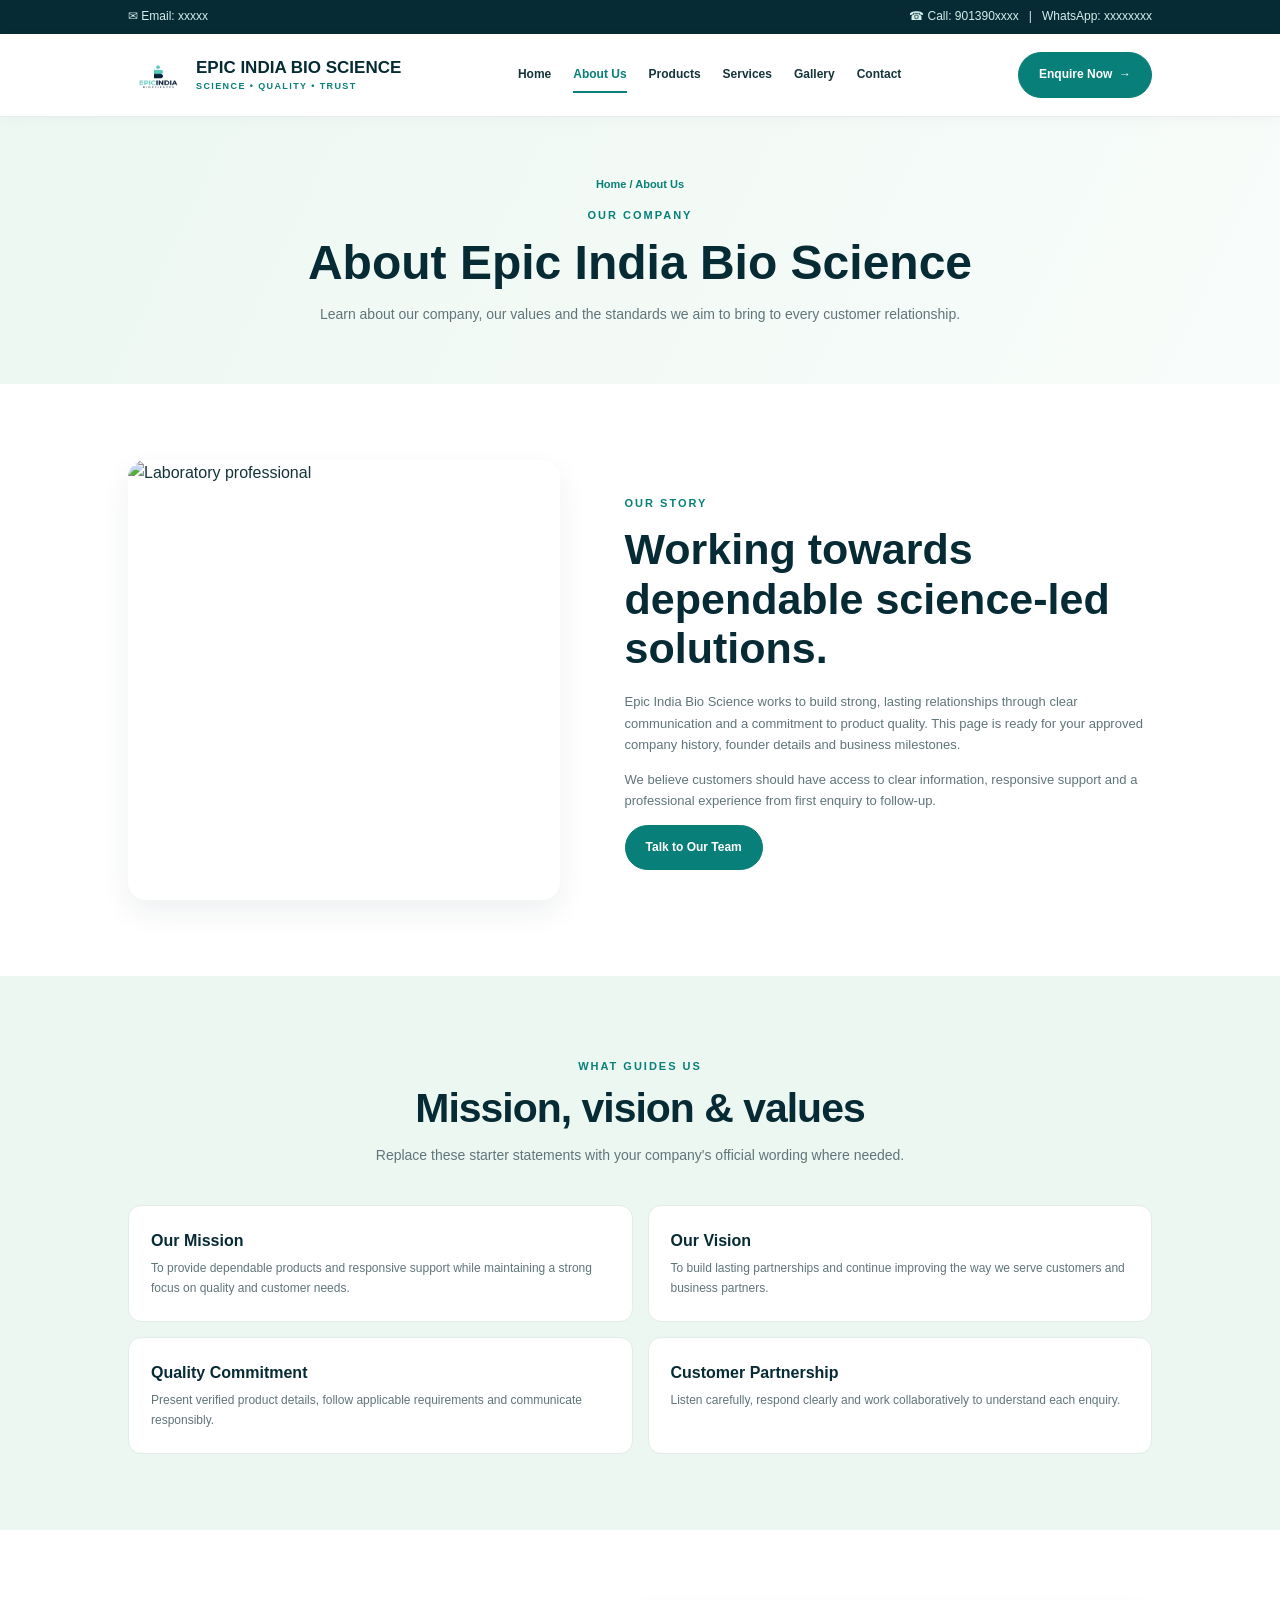
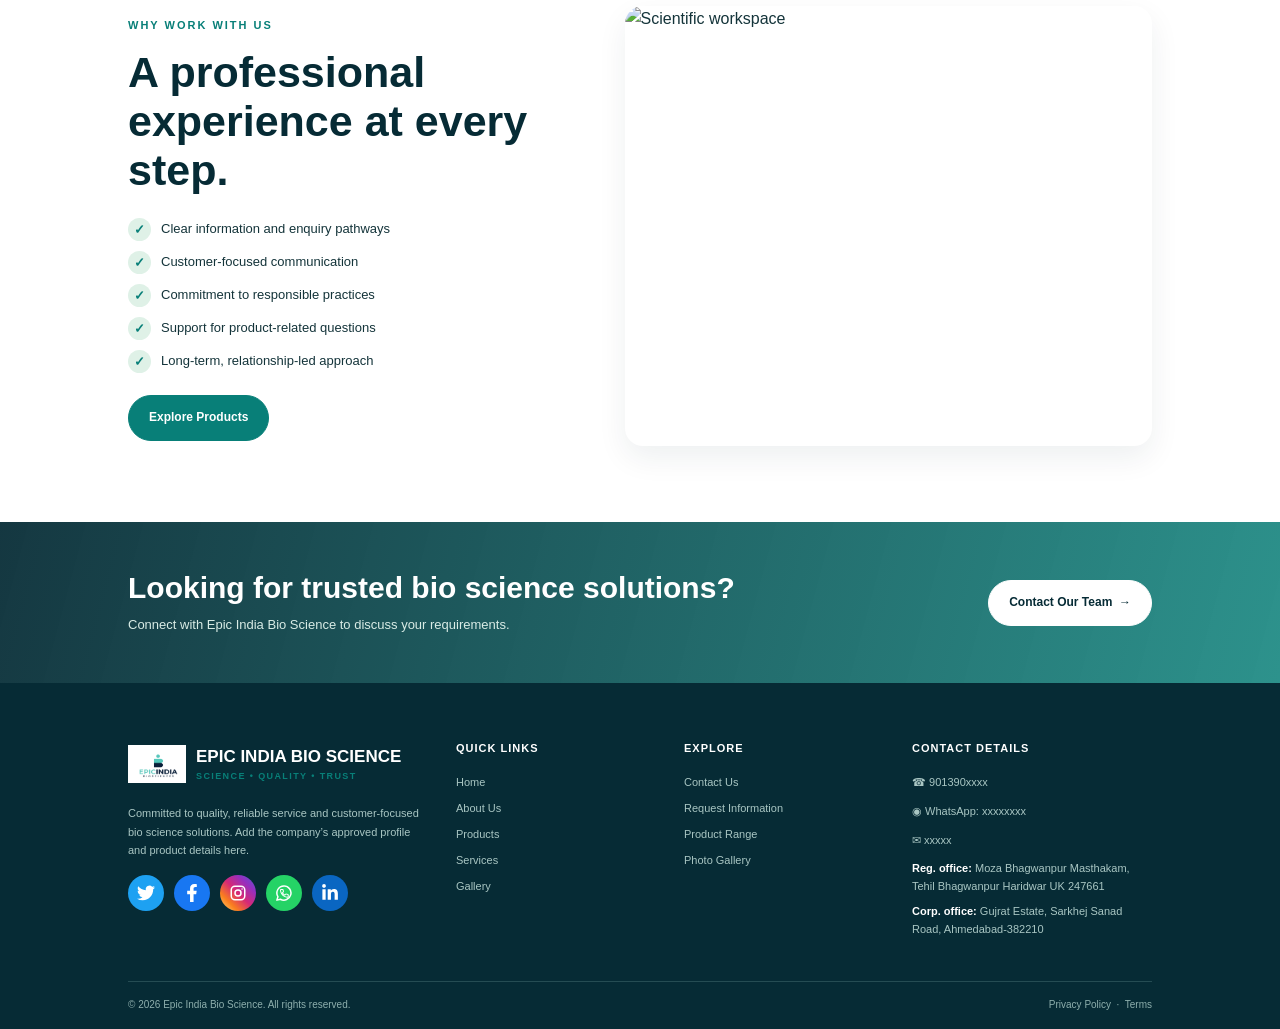
==== aboutus.html @ 1d0a5916 "Initial commit" ====
<!doctype html>
<html lang="en"><head><meta charset="utf-8"><meta name="viewport" content="width=device-width,initial-scale=1"><meta name="description" content="Learn about Epic India Bio Science and its company values."><title>About Us | Epic India Bio Science</title><link rel="stylesheet" href="styles.css"></head><body>
<div class="top-strip"><div class="container"><span>✉ Email: xxxxx</span><span>☎ Call: 901390xxxx &nbsp; | &nbsp; WhatsApp: xxxxxxxx</span></div></div>
<header class="site-header"><div class="container nav">
<a class="brand" href="index.html"><img class="brand-logo" src="logo.png" alt="Epic India Bio Science logo"><span class="brand-name">EPIC INDIA BIO SCIENCE<small>Science • Quality • Trust</small></span></a>
<button class="menu-toggle" aria-label="Open navigation" aria-expanded="false">☰</button>
<nav class="nav-links"><a href="index.html">Home</a><a href="aboutus.html" class="active">About Us</a><a href="products.html">Products</a><a href="services.html">Services</a><a href="gallery.html">Gallery</a><a href="contact.html">Contact</a></nav>
<a class="nav-cta" href="contact.html">Enquire Now&nbsp; →</a></div></header><main><!-- SECTION: About Epic India Bio Science -->
<!-- SECTION: Website content section -->
<section class="page-hero"><div class="container"><div class="breadcrumbs">Home / About Us</div><span class="eyebrow">Our company</span><h1>About Epic India Bio Science</h1><p>Learn about our company, our values and the standards we aim to bring to every customer relationship.</p></div></section>
<!-- SECTION: Working towards dependable science-led solutions. -->
<!-- SECTION: Website content section -->
<section class="section"><div class="container split"><img class="split-img reveal" src="https://images.unsplash.com/photo-1579154204601-01588f351e67?auto=format&fit=crop&w=900&q=85" alt="Laboratory professional"><div class="split-copy reveal"><span class="eyebrow">Our story</span><h2>Working towards dependable science-led solutions.</h2><p>Epic India Bio Science works to build strong, lasting relationships through clear communication and a commitment to product quality. This page is ready for your approved company history, founder details and business milestones.</p><p>We believe customers should have access to clear information, responsive support and a professional experience from first enquiry to follow-up.</p><a class="btn" href="contact.html">Talk to Our Team</a></div></div></section>
<!-- SECTION: Mission, vision & values -->
<!-- SECTION: Website content section -->
<section class="section section-green"><div class="container"><div class="section-head"><span class="eyebrow">What guides us</span><h2 class="section-title">Mission, vision & values</h2><p>Replace these starter statements with your company's official wording where needed.</p></div><div class="values"><div class="value reveal"><b>Our Mission</b><p>To provide dependable products and responsive support while maintaining a strong focus on quality and customer needs.</p></div><div class="value reveal"><b>Our Vision</b><p>To build lasting partnerships and continue improving the way we serve customers and business partners.</p></div><div class="value reveal"><b>Quality Commitment</b><p>Present verified product details, follow applicable requirements and communicate responsibly.</p></div><div class="value reveal"><b>Customer Partnership</b><p>Listen carefully, respond clearly and work collaboratively to understand each enquiry.</p></div></div></div></section>
<!-- SECTION: A professional experience at every step. -->
<!-- SECTION: Website content section -->
<section class="section"><div class="container split"><div class="split-copy reveal"><span class="eyebrow">Why work with us</span><h2>A professional experience at every step.</h2><ul class="tick-list"><li>Clear information and enquiry pathways</li><li>Customer-focused communication</li><li>Commitment to responsible practices</li><li>Support for product-related questions</li><li>Long-term, relationship-led approach</li></ul><a class="btn" href="products.html">Explore Products</a></div><img class="split-img reveal" src="https://images.unsplash.com/photo-1581093458791-9d42e3c3f4f8?auto=format&fit=crop&w=900&q=85" alt="Scientific workspace"></div></section></main><!-- SECTION: Looking for trusted bio science solutions? -->
<!-- SECTION: Website content section -->
<section class="banner"><div class="container banner-row"><div><h2>Looking for trusted bio science solutions?</h2><p>Connect with Epic India Bio Science to discuss your requirements.</p></div><a class="btn" href="contact.html">Contact Our Team&nbsp; →</a></div></section>
<footer class="footer"><div class="container"><div class="footer-grid">
<div><a class="brand" href="index.html"><img class="brand-logo" src="logo.png" alt="Epic India Bio Science logo"><span class="brand-name">EPIC INDIA BIO SCIENCE<small>Science • Quality • Trust</small></span></a><p>Committed to quality, reliable service and customer-focused bio science solutions. Add the company’s approved profile and product details here.</p><div class="socials"><a class="soc" href="#" style="background:#1DA1F2" aria-label="Twitter" title="Twitter"><svg viewBox="0 0 24 24" fill="#fff"><path d="M23.953 4.57a10 10 0 01-2.825.775 4.958 4.958 0 002.163-2.723c-.951.555-2.005.959-3.127 1.184a4.92 4.92 0 00-8.384 4.482C7.69 8.095 4.067 6.13 1.64 3.162a4.822 4.822 0 00-.666 2.475c0 1.71.87 3.213 2.188 4.096a4.904 4.904 0 01-2.228-.616v.06a4.923 4.923 0 003.946 4.827 4.996 4.996 0 01-2.212.085 4.936 4.936 0 004.604 3.417 9.867 9.867 0 01-6.102 2.105c-.39 0-.779-.023-1.17-.067a13.995 13.995 0 007.557 2.209c9.053 0 13.998-7.496 13.998-13.985 0-.21 0-.42-.015-.63A9.935 9.935 0 0024 4.59z"/></svg></a><a class="soc" href="#" style="background:#1877F2" aria-label="Facebook" title="Facebook"><svg viewBox="-60 0 440 512" fill="#fff"><path d="M279.14 288l14.22-92.66h-88.91v-60.13c0-25.35 12.42-50.06 52.24-50.06h40.42V6.26S260.43 0 225.36 0c-73.22 0-121.08 44.38-121.08 124.72v70.62H22.89V288h81.39v224h100.17V288z"/></svg></a><a class="soc" href="#" style="background:linear-gradient(45deg,#feda75 0%,#fa7e1e 25%,#d62976 50%,#962fbf 75%,#4f5bd5 100%)" aria-label="Instagram" title="Instagram"><svg viewBox="0 0 24 24" fill="none" stroke="#fff" stroke-width="2" stroke-linecap="round" stroke-linejoin="round"><rect x="3" y="3" width="18" height="18" rx="5"/><circle cx="12" cy="12" r="4"/><circle cx="17.4" cy="6.6" r="1" fill="#fff" stroke="none"/></svg></a><a class="soc" href="#" style="background:#25D366" aria-label="WhatsApp" title="WhatsApp"><svg viewBox="0 0 24 24" fill="none" stroke="#fff" stroke-width="2" stroke-linecap="round" stroke-linejoin="round"><path d="M12 2.5a9.5 9.5 0 0 0-8.1 14.4L2.5 21.5l4.7-1.2A9.5 9.5 0 1 0 12 2.5z"/><g transform="translate(6.2 6.2) scale(.52)" stroke-width="2.6"><path d="M22 16.9v3a2 2 0 0 1-2.2 2A19.8 19.8 0 0 1 11.2 19a19.4 19.4 0 0 1-6-6A19.8 19.8 0 0 1 2.1 4.2 2 2 0 0 1 4.1 2h3a2 2 0 0 1 2 1.7l.5 3a2 2 0 0 1-.6 1.9L7.1 10.5a16 16 0 0 0 6 6l1.9-1.9a2 2 0 0 1 1.9-.6l3 .5a2 2 0 0 1 2.1 2.4Z"/></g></svg></a><a class="soc" href="#" style="background:#0A66C2" aria-label="LinkedIn" title="LinkedIn"><svg viewBox="-30 0 508 512" fill="#fff"><path d="M100.28 448H7.4V148.9h92.88zM53.79 108.1C24.09 108.1 0 83.5 0 53.8a53.79 53.79 0 0 1 107.58 0c0 29.7-24.1 54.3-53.79 54.3zM447.9 448h-92.68V302.4c0-34.7-.7-79.2-48.29-79.2-48.29 0-55.69 37.7-55.69 76.7V448h-92.78V148.9h89.08v40.8h1.3c12.4-23.5 42.69-48.3 87.88-48.3 94 0 111.28 61.9 111.28 142.3V448z"/></svg></a></div></div>
<div><h3>Quick Links</h3><div class="footer-links"><a href="index.html">Home</a><a href="aboutus.html">About Us</a><a href="products.html">Products</a><a href="services.html">Services</a><a href="gallery.html">Gallery</a></div></div>
<div><h3>Explore</h3><div class="footer-links"><a href="contact.html">Contact Us</a><a href="contact.html">Request Information</a><a href="products.html">Product Range</a><a href="gallery.html">Photo Gallery</a></div></div>
<div><h3>Contact Details</h3><p>☎ 901390xxxx</p><p>◉ WhatsApp: xxxxxxxx</p><p>✉ xxxxx</p><p class="addr"><b>Reg. office:</b> Moza Bhagwanpur Masthakam, Tehil Bhagwanpur Haridwar UK 247661</p><p class="addr"><b>Corp. office:</b> Gujrat Estate, Sarkhej Sanad Road, Ahmedabad-382210</p></div>
</div><div class="footer-bottom"><span>© <span data-year></span> Epic India Bio Science. All rights reserved.</span><span>Privacy Policy&nbsp; · &nbsp;Terms</span></div></div></footer>
<div class="mobile-sticky"><a class="call" href="tel:901390xxxx"><svg viewBox="0 0 24 24" fill="none" stroke="currentColor" stroke-width="2"><path d="M22 16.9v3a2 2 0 0 1-2.2 2A19.8 19.8 0 0 1 11.2 19a19.4 19.4 0 0 1-6-6A19.8 19.8 0 0 1 2.1 4.2 2 2 0 0 1 4.1 2h3a2 2 0 0 1 2 1.7l.5 3a2 2 0 0 1-.6 1.9L7.1 10.5a16 16 0 0 0 6 6l1.9-1.9a2 2 0 0 1 1.9-.6l3 .5a2 2 0 0 1 2.1 2.4Z"/></svg>Call</a><a class="appointment" href="contact.html"><svg viewBox="0 0 24 24" fill="none" stroke="currentColor" stroke-width="2"><path d="M21 11.5a8.4 8.4 0 0 1-.9 3.8 8.5 8.5 0 0 1-7.6 4.7 8.4 8.4 0 0 1-3.8-.9L3 21l1.9-5.7a8.4 8.4 0 0 1-.9-3.8A8.5 8.5 0 0 1 8.7 4a8.4 8.4 0 0 1 3.8-.9h.5a8.5 8.5 0 0 1 8 8z"/></svg>Appointment</a></div>
<script src="script.js"></script></body></html>
---- styles.css ----
:root{--navy:#062b35;--teal:#087f78;--green:#0c8b7e;--lime:#d7efdf;--gold:#e7c46b;--ink:#14343a;--muted:#607579;--paper:#f7fbf9;--white:#fff;--line:#e2ece8;--shadow:0 12px 30px #062b3512}
*{box-sizing:border-box}html{scroll-behavior:smooth;scroll-padding-top:90px}body{margin:0;font-family:Arial,Helvetica,sans-serif;color:var(--ink);line-height:1.65;background:#fff}img{max-width:100%;display:block}a{text-decoration:none;color:inherit}button{font:inherit}.container{width:min(1160px,80%);margin-left:auto;margin-right:auto}.top-strip{background:var(--navy);color:#d5eeea;font-size:12px;padding:7px 0}.top-strip .container{display:flex;justify-content:space-between;gap:15px;flex-wrap:wrap}.site-header{position:sticky;top:0;z-index:100;background:#fffffff2;backdrop-filter:blur(14px);border-bottom:1px solid #e6efeb;box-shadow:0 3px 14px #062b3508}.nav{height:82px;display:flex;align-items:center;justify-content:space-between;gap:20px}.brand{display:flex;align-items:center;gap:11px;min-width:225px}.brand-mark{height:47px;width:47px;border-radius:50%;display:grid;place-items:center;background:linear-gradient(145deg,#e4f5e9,#a9ddc7);color:var(--navy);font-weight:900;font-size:19px;border:2px solid white;box-shadow:0 0 0 1px #b5d9c8}.brand-name{font-size:17px;font-weight:800;line-height:1.15;color:var(--navy)}.brand-name small{display:block;color:var(--teal);font-size:9px;letter-spacing:1.4px;text-transform:uppercase;margin-top:4px}.nav-links{display:flex;align-items:center;gap:22px;font-size:12px;font-weight:700}.nav-links a{padding:10px 0;position:relative}.nav-links a:after{content:"";height:2px;width:0;position:absolute;bottom:2px;left:0;background:var(--teal);transition:.25s}.nav-links a:hover:after,.nav-links a.active:after{width:100%}.nav-links a:hover,.nav-links a.active{color:var(--teal)}.nav-cta,.btn{display:inline-flex;align-items:center;justify-content:center;gap:9px;padding:12px 20px;border-radius:28px;background:var(--teal);color:white;font-weight:700;font-size:12px;border:1px solid var(--teal);cursor:pointer;transition:transform .25s,box-shadow .25s,background .25s}.nav-cta:hover,.btn:hover{transform:translateY(-3px);box-shadow:0 10px 22px #087f782c;background:#056a65}.btn-outline{background:transparent;color:var(--teal)}.btn-outline:hover{color:#fff}.menu-toggle{display:none;background:transparent;border:0;font-size:27px;color:var(--navy);cursor:pointer}.hero{position:relative;overflow:hidden;background:linear-gradient(120deg,#edf8f2 0%,#f9fcfa 60%,#e1f3e9 100%);padding:76px 0 82px}.hero:before,.hero:after{content:"";position:absolute;border:1px solid #b8d9cb;border-radius:50%;width:390px;height:390px;right:-50px;top:-110px}.hero:after{width:310px;height:310px;right:-5px;top:-70px}.hero-grid{display:grid;grid-template-columns:1.08fr .92fr;align-items:center;gap:55px;position:relative;z-index:1}.eyebrow{font-size:11px;letter-spacing:2px;text-transform:uppercase;color:var(--teal);font-weight:800}.hero h1,.section-title{font-size:clamp(34px,4.5vw,56px);line-height:1.12;letter-spacing:-1px;margin:14px 0 18px;color:var(--navy)}.hero p{color:var(--muted);font-size:15px;max-width:540px}.actions{display:flex;gap:12px;flex-wrap:wrap;margin-top:25px}.hero-image-wrap{position:relative;padding:12px 12px 18px 0}.hero-image{width:100%;height:380px;object-fit:cover;border-radius:48% 16px 16px 16px;box-shadow:var(--shadow)}.hero-image-wrap:after{content:"";position:absolute;inset:24px -5px -2px 22px;border:1px solid #acd7c1;border-radius:48% 18px 18px;z-index:-1}.floating-note{position:absolute;right:0;bottom:0;background:#fff;padding:12px 16px;border-radius:12px;box-shadow:var(--shadow);font-size:11px;font-weight:700}.floating-note span{display:block;color:var(--teal);font-size:10px}.section{padding:76px 0}.section-soft{background:var(--paper)}.section-green{background:#edf7f2}.section-head{text-align:center;max-width:720px;margin:0 auto 38px}.section-head .section-title{font-size:clamp(29px,3.2vw,42px);margin:8px 0 12px}.section-head p{color:var(--muted);font-size:14px;margin:0}.grid-3{display:grid;grid-template-columns:repeat(3,1fr);gap:22px}.grid-4{display:grid;grid-template-columns:repeat(4,1fr);gap:18px}.card{background:white;border:1px solid var(--line);border-radius:14px;overflow:hidden;box-shadow:0 8px 24px #062b3509;transition:transform .3s,box-shadow .3s,border-color .3s}.card:hover{transform:translateY(-7px);box-shadow:0 18px 38px #062b3518;border-color:#b9dbca}.card-img{height:190px;overflow:hidden}.card-img img{width:100%;height:100%;object-fit:cover;transition:transform .45s}.card:hover .card-img img{transform:scale(1.05)}.card-body{padding:21px}.card h3{font-size:18px;line-height:1.3;margin:0 0 10px;color:var(--navy)}.card p{font-size:12px;color:var(--muted);margin:0 0 15px}.text-link{font-size:11px;color:var(--teal);font-weight:800}.split{display:grid;grid-template-columns:.9fr 1.1fr;gap:65px;align-items:center}.split-img{width:100%;height:440px;object-fit:cover;border-radius:18px;box-shadow:var(--shadow)}.split-copy h2{font-size:clamp(29px,3.4vw,43px);line-height:1.15;color:var(--navy);margin:10px 0 18px}.split-copy p{font-size:13px;color:var(--muted)}.tick-list{list-style:none;padding:0;margin:22px 0;display:grid;gap:10px}.tick-list li{font-size:13px;display:flex;gap:10px;align-items:flex-start}.tick-list li:before{content:"✓";display:grid;place-items:center;flex:0 0 23px;height:23px;background:#dff1e7;border-radius:50%;color:var(--teal);font-weight:800}.stats{display:grid;grid-template-columns:repeat(4,1fr);gap:14px;margin-top:35px}.stat{padding:21px 12px;text-align:center;background:#fff;border:1px solid var(--line);border-radius:13px}.stat strong{display:block;color:var(--teal);font-size:27px;line-height:1.25}.stat span{font-size:10px;color:var(--muted);text-transform:uppercase;letter-spacing:.7px}.banner{padding:48px 0;background:linear-gradient(105deg,#062b35f0,#087f78d9),url('https://images.unsplash.com/photo-1531058020387-3be344556be6?auto=format&fit=crop&w=1600&q=80') center/cover;color:white}.banner-row{display:flex;align-items:center;justify-content:space-between;gap:25px}.banner h2{font-size:30px;line-height:1.2;margin:0 0 8px}.banner p{font-size:13px;color:#d9ece6;margin:0}.banner .btn{background:white;color:var(--navy);border-color:white;white-space:nowrap}.page-hero{padding:58px 0;background:linear-gradient(115deg,#edf8f2,#f8fcfa);text-align:center}.page-hero h1{font-size:clamp(32px,4vw,48px);line-height:1.15;margin:8px 0 12px;color:var(--navy)}.page-hero p{max-width:680px;margin:auto;color:var(--muted);font-size:14px}.breadcrumbs{font-size:11px;color:var(--teal);font-weight:700;margin-bottom:8px}.values{display:grid;grid-template-columns:repeat(2,1fr);gap:15px}.value{padding:22px;border-radius:13px;background:white;border:1px solid var(--line)}.value b{display:block;color:var(--navy);margin-bottom:5px}.value p{margin:0;font-size:12px;color:var(--muted)}.gallery-grid{display:grid;grid-template-columns:repeat(4,1fr);gap:14px}.gallery-grid img{width:100%;height:220px;object-fit:cover;border-radius:12px;transition:transform .3s,filter .3s}.gallery-grid a{overflow:hidden;border-radius:12px}.gallery-grid a:hover img{transform:scale(1.06);filter:saturate(1.12)}.contact-grid{display:grid;grid-template-columns:.8fr 1.2fr;gap:35px}.contact-cards{display:grid;gap:14px}.contact-card{padding:19px;display:flex;gap:13px;align-items:flex-start}.contact-icon{width:42px;height:42px;display:grid;place-items:center;border-radius:12px;background:#e2f3e9;color:var(--teal);font-size:19px;flex:0 0 auto}.contact-card h3{font-size:14px;margin:0 0 3px}.contact-card p{font-size:12px;color:var(--muted);margin:0;overflow-wrap:anywhere}.contact-form{background:white;border:1px solid var(--line);border-radius:16px;padding:26px;box-shadow:var(--shadow)}.form-grid{display:grid;grid-template-columns:1fr 1fr;gap:15px}.field{display:grid;gap:6px}.field.full{grid-column:1/-1}.field label{font-size:11px;font-weight:700}.field input,.field select,.field textarea{width:100%;border:1px solid #d7e5df;border-radius:9px;padding:12px;font:inherit;font-size:12px;background:#fbfdfc;outline:none}.field input:focus,.field select:focus,.field textarea:focus{border-color:var(--teal);box-shadow:0 0 0 3px #087f7816}.field textarea{min-height:120px;resize:vertical}.footer{background:var(--navy);color:#d6e8e4;padding:52px 0 0}.footer-grid{display:grid;grid-template-columns:1.5fr 1fr 1fr 1.2fr;gap:28px;padding-bottom:35px}.footer .brand-name{color:#fff}.footer p,.footer a{font-size:11px;color:#a9c6c3}.footer h3{font-size:11px;text-transform:uppercase;letter-spacing:1px;color:white;margin:4px 0 15px}.footer-links{display:grid;gap:8px}.footer a:hover{color:#fff}.socials{display:flex;gap:8px;margin-top:14px}.socials a{width:31px;height:31px;border:1px solid #42646a;border-radius:50%;display:grid;place-items:center;font-weight:700}.footer-bottom{border-top:1px solid #254c53;padding:15px 0;display:flex;justify-content:space-between;gap:15px;font-size:10px;color:#8eafad}.mobile-sticky{display:none}.reveal{opacity:0;transform:translateY(20px);transition:opacity .65s ease,transform .65s ease}.reveal.visible{opacity:1;transform:translateY(0)}
@media(max-width:1000px){.nav-links{gap:13px}.brand{min-width:200px}.grid-4,.gallery-grid{grid-template-columns:repeat(3,1fr)}.hero-grid{gap:30px}.split{gap:38px}.footer-grid{grid-template-columns:repeat(2,1fr)}}
@media(max-width:760px){body{padding-bottom:60px}.top-strip{font-size:10px}.top-strip .container{justify-content:center}.top-strip .container span:last-child{display:none}.nav{height:72px}.brand{min-width:0;gap:8px}.brand-mark{width:40px;height:40px}.brand-name{font-size:14px;max-width:165px}.brand-name small{font-size:7px;letter-spacing:1px}.menu-toggle{display:block;margin-left:auto}.nav-cta{display:none}.nav-links{display:none;position:absolute;top:71px;left:0;right:0;background:#fff;padding:12px 5% 20px;box-shadow:0 14px 25px #062b3516;flex-direction:column;align-items:stretch;gap:0}.nav-links.open{display:flex}.nav-links a{padding:12px 2px;border-bottom:1px solid #edf2ef}.nav-links a:after{display:none}.hero{padding:45px 0 48px}.hero-grid{grid-template-columns:1fr;gap:26px}.hero h1{font-size:42px}.hero p{font-size:13px}.hero-image{height:270px}.hero-image-wrap{width:92%;margin:auto}.section{padding:55px 0}.section-head{margin-bottom:27px}.grid-3,.grid-4{grid-template-columns:1fr 1fr;gap:12px}.card-img{height:145px}.card-body{padding:14px}.card h3{font-size:15px}.card p{font-size:11px}.split,.contact-grid{grid-template-columns:1fr;gap:28px}.split-img{height:330px}.split-copy h2{font-size:32px}.stats{grid-template-columns:repeat(2,1fr)}.banner-row{display:block;text-align:center}.banner h2{font-size:25px}.banner .btn{margin-top:20px}.page-hero{padding:42px 0}.page-hero h1{font-size:34px}.values{grid-template-columns:1fr}.gallery-grid{grid-template-columns:repeat(2,1fr);gap:9px}.gallery-grid img{height:170px}.contact-form{padding:18px}.form-grid{grid-template-columns:1fr}.field.full{grid-column:auto}.footer-grid{grid-template-columns:1fr 1fr;gap:24px}.footer-grid>div:first-child{grid-column:1/-1}.footer-bottom{flex-direction:column;text-align:center}.mobile-sticky{display:flex;position:fixed;z-index:120;bottom:0;left:0;right:0;min-height:58px;padding:6px max(12px,env(safe-area-inset-left)) calc(6px + env(safe-area-inset-bottom));background:#fff;box-shadow:0 -5px 22px #062b3518;border-top:1px solid #e5eeeb;gap:9px}.mobile-sticky a{flex:1;display:flex;align-items:center;justify-content:center;gap:7px;border-radius:28px;font-weight:700;font-size:13px;min-height:42px}.mobile-sticky .call{background:white;border:2px solid #08729a;color:#08729a}.mobile-sticky .appointment{background:#078575;color:white}.mobile-sticky svg{width:17px;height:17px;flex:0 0 auto}.mobile-chat{position:fixed;right:18px;bottom:100px;width:60px;height:60px;border:0;border-radius:50%;background:#891d43;color:white;display:grid;place-items:center;box-shadow:0 8px 24px #062b3528;z-index:115}.mobile-chat svg{width:24px;height:24px;fill:white}.reveal{transform:translateY(14px)}}
@media(max-width:390px){.brand-name{font-size:12px}.brand-name small{font-size:6px}.hero h1{font-size:36px}.grid-3,.grid-4{grid-template-columns:1fr}.card-img{height:185px}.gallery-grid img{height:140px}.mobile-sticky{gap:7px;padding-left:9px;padding-right:9px}.mobile-sticky a{font-size:12px;gap:5px;min-height:40px}.mobile-chat{width:54px;height:54px;right:14px;bottom:98px}}
@media(prefers-reduced-motion:reduce){html{scroll-behavior:auto}*,*:before,*:after{transition:none!important;animation:none!important}.reveal{opacity:1;transform:none}}

/* Consistent centered side spacing across sections */
@media(max-width:760px){.container{width:90%;margin-left:auto;margin-right:auto}}

/* Shared brand logo used consistently across every page */
.brand-logo{width:58px;height:58px;object-fit:contain;flex:0 0 58px;border-radius:0}
.brand{gap:10px}
@media(max-width:760px){.brand-logo{width:48px;height:48px;flex-basis:48px}.nav{min-height:72px;height:auto;padding:10px 0}.brand{min-width:0}.brand-name{font-size:14px}.brand-name small{font-size:8px}}
/* Product catalogue: each product is displayed as an individual card */
.product-grid,.grid-3{display:grid;grid-template-columns:repeat(3,minmax(0,1fr));gap:24px}
.card{height:100%;overflow:hidden;border:1px solid var(--line);border-radius:16px;background:#fff;box-shadow:var(--shadow);transition:transform .25s,box-shadow .25s}
.card:hover{transform:translateY(-5px);box-shadow:0 18px 38px #062b351b}
.card-img{height:210px;overflow:hidden;background:#f3f8f6}
.card-img img{width:100%;height:100%;object-fit:cover}
.card-body{padding:20px}
@media(max-width:800px){.product-grid,.grid-3{grid-template-columns:repeat(2,minmax(0,1fr));gap:16px}}
@media(max-width:520px){.product-grid,.grid-3{grid-template-columns:1fr;gap:18px}.card-img{height:220px}}

/* Product catalogue cards: actual images supplied by Epic India Bio Science */
.product-grid{display:grid;grid-template-columns:repeat(3,minmax(0,1fr));gap:22px;align-items:stretch}.product-card{min-width:0;background:#fff;border:1px solid var(--line);border-radius:16px;overflow:hidden;box-shadow:0 8px 24px #062b3509;display:flex;flex-direction:column;transition:transform .25s,box-shadow .25s}.product-card:hover{transform:translateY(-5px);box-shadow:0 16px 32px #062b3518}.product-image{height:210px;background:#f5f8f7;display:flex;align-items:center;justify-content:center;padding:12px;border-bottom:1px solid var(--line)}.product-image img{width:100%;height:100%;object-fit:contain}.product-card-body{padding:18px;display:flex;flex-direction:column;flex:1}.product-index{font-size:10px;font-weight:800;letter-spacing:1.2px;color:var(--teal)}.product-card h3{font-size:16px;line-height:1.35;color:var(--navy);margin:8px 0}.product-card p{font-size:12px;color:var(--muted);margin:0 0 16px}.product-enquiry{align-self:flex-start;margin-top:auto;padding:10px 16px}.product-catalogue .section-head{margin-bottom:30px}@media(max-width:900px){.product-grid{grid-template-columns:repeat(2,minmax(0,1fr));gap:16px}.product-image{height:190px}}@media(max-width:520px){.product-grid{grid-template-columns:1fr;gap:15px}.product-image{height:220px}.product-card-body{padding:16px}.product-card h3{font-size:17px}}


/* SECTION: Product catalogue cards */
.product-catalogue-grid{display:grid;grid-template-columns:repeat(3,minmax(0,1fr));gap:22px;align-items:stretch}
.product-card{min-width:0;display:flex;flex-direction:column;background:#fff;border:1px solid var(--line);border-radius:16px;overflow:hidden;box-shadow:0 8px 24px #062b3509;transition:transform .28s,box-shadow .28s,border-color .28s}
.product-card:hover{transform:translateY(-5px);box-shadow:0 16px 34px #062b3518;border-color:#b9dbca}
.product-card-image{display:flex;align-items:center;justify-content:center;height:245px;padding:12px;background:#f7fbf9;overflow:hidden}
.product-card-image img{width:100%;height:100%;object-fit:contain;transition:transform .35s}
.product-card:hover .product-card-image img{transform:scale(1.035)}
.product-card-body{display:flex;flex:1;flex-direction:column;align-items:flex-start;padding:19px}
.product-number{display:inline-block;color:var(--teal);font-size:10px;font-weight:800;letter-spacing:1.4px;margin-bottom:8px}
.product-card h3{font-size:17px;line-height:1.35;color:var(--navy);margin:0 0 9px}
.product-card p{font-size:12px;color:var(--muted);margin:0 0 16px}
.product-card .text-link{margin-top:auto;display:inline-block;padding-top:4px}
@media(max-width:1000px){.product-catalogue-grid{grid-template-columns:repeat(2,minmax(0,1fr));gap:16px}.product-card-image{height:220px}}
@media(max-width:760px){.product-catalogue-grid{grid-template-columns:repeat(2,minmax(0,1fr));gap:12px}.product-card-image{height:160px;padding:8px}.product-card-body{padding:12px}.product-card h3{font-size:14px}.product-card p{font-size:11px;line-height:1.5}.product-number{font-size:9px}}
@media(max-width:380px){.product-catalogue-grid{grid-template-columns:1fr}.product-card-image{height:230px}.product-card-body{padding:16px}}


/* SECTION: Colourful social icons + addresses */
.socials{display:flex;gap:10px;margin-top:16px;flex-wrap:wrap}.socials a.soc{width:36px;height:36px;border:0;border-radius:50%;display:grid;place-items:center;transition:transform .25s,box-shadow .25s}.socials a.soc svg{width:18px;height:18px;display:block}.socials a.soc:hover{transform:translateY(-3px);box-shadow:0 6px 14px #0006;background-color:inherit}
.footer p.addr b{color:#fff}.footer p.addr{margin:0 0 8px;line-height:1.6}
/* SECTION: Orange product outline + lightbox */
.product-card{border:2px solid #f58220}.product-card:hover{border-color:#f58220;box-shadow:0 16px 34px #f5822033}
.product-card-image{cursor:zoom-in}
.gallery-heading{margin:0 0 22px;font-size:26px;color:var(--navy)}.gallery-products{display:grid;grid-template-columns:repeat(4,1fr);gap:14px}
.gallery-products a{display:flex;align-items:center;justify-content:center;height:200px;padding:8px;background:#fff;border:2px solid #f58220;border-radius:12px;overflow:hidden;cursor:zoom-in;transition:transform .25s,box-shadow .25s}
.gallery-products a:hover{transform:translateY(-4px);box-shadow:0 12px 26px #f5822033}.gallery-products img{width:100%;height:100%;object-fit:contain}
.gallery-grid a{cursor:zoom-in}
@media(max-width:1000px){.gallery-products{grid-template-columns:repeat(3,1fr)}}@media(max-width:700px){.gallery-products{grid-template-columns:repeat(2,1fr);gap:10px}.gallery-products a{height:150px}}
.lb{position:fixed;inset:0;z-index:1000;background:#000d;display:none;align-items:center;justify-content:center;padding:56px 70px}.lb.open{display:flex}
.lb-fig{margin:0;max-width:100%;max-height:100%;display:flex;flex-direction:column;align-items:center;gap:10px}
.lb-fig img{max-width:100%;max-height:calc(100vh - 150px);object-fit:contain;background:#fff;border:3px solid #f58220;border-radius:10px}
.lb-cap{color:#fff;font-size:13px;text-align:center}.lb-count{color:#ffd3ad;font-size:12px}
.lb button{position:absolute;background:#f58220;color:#fff;border:0;cursor:pointer;display:grid;place-items:center;border-radius:50%;width:46px;height:46px;font-size:26px;line-height:1;transition:transform .2s,background .2s}.lb button:hover{background:#d96a0c;transform:scale(1.08)}
.lb-prev{left:14px;top:50%;margin-top:-23px}.lb-next{right:14px;top:50%;margin-top:-23px}.lb-close{top:12px;right:14px}
@media(max-width:700px){.lb{padding:56px 10px 70px}.lb-prev,.lb-next{top:auto;bottom:12px;margin:0}.lb-prev{left:calc(50% - 56px)}.lb-next{right:calc(50% - 56px)}}
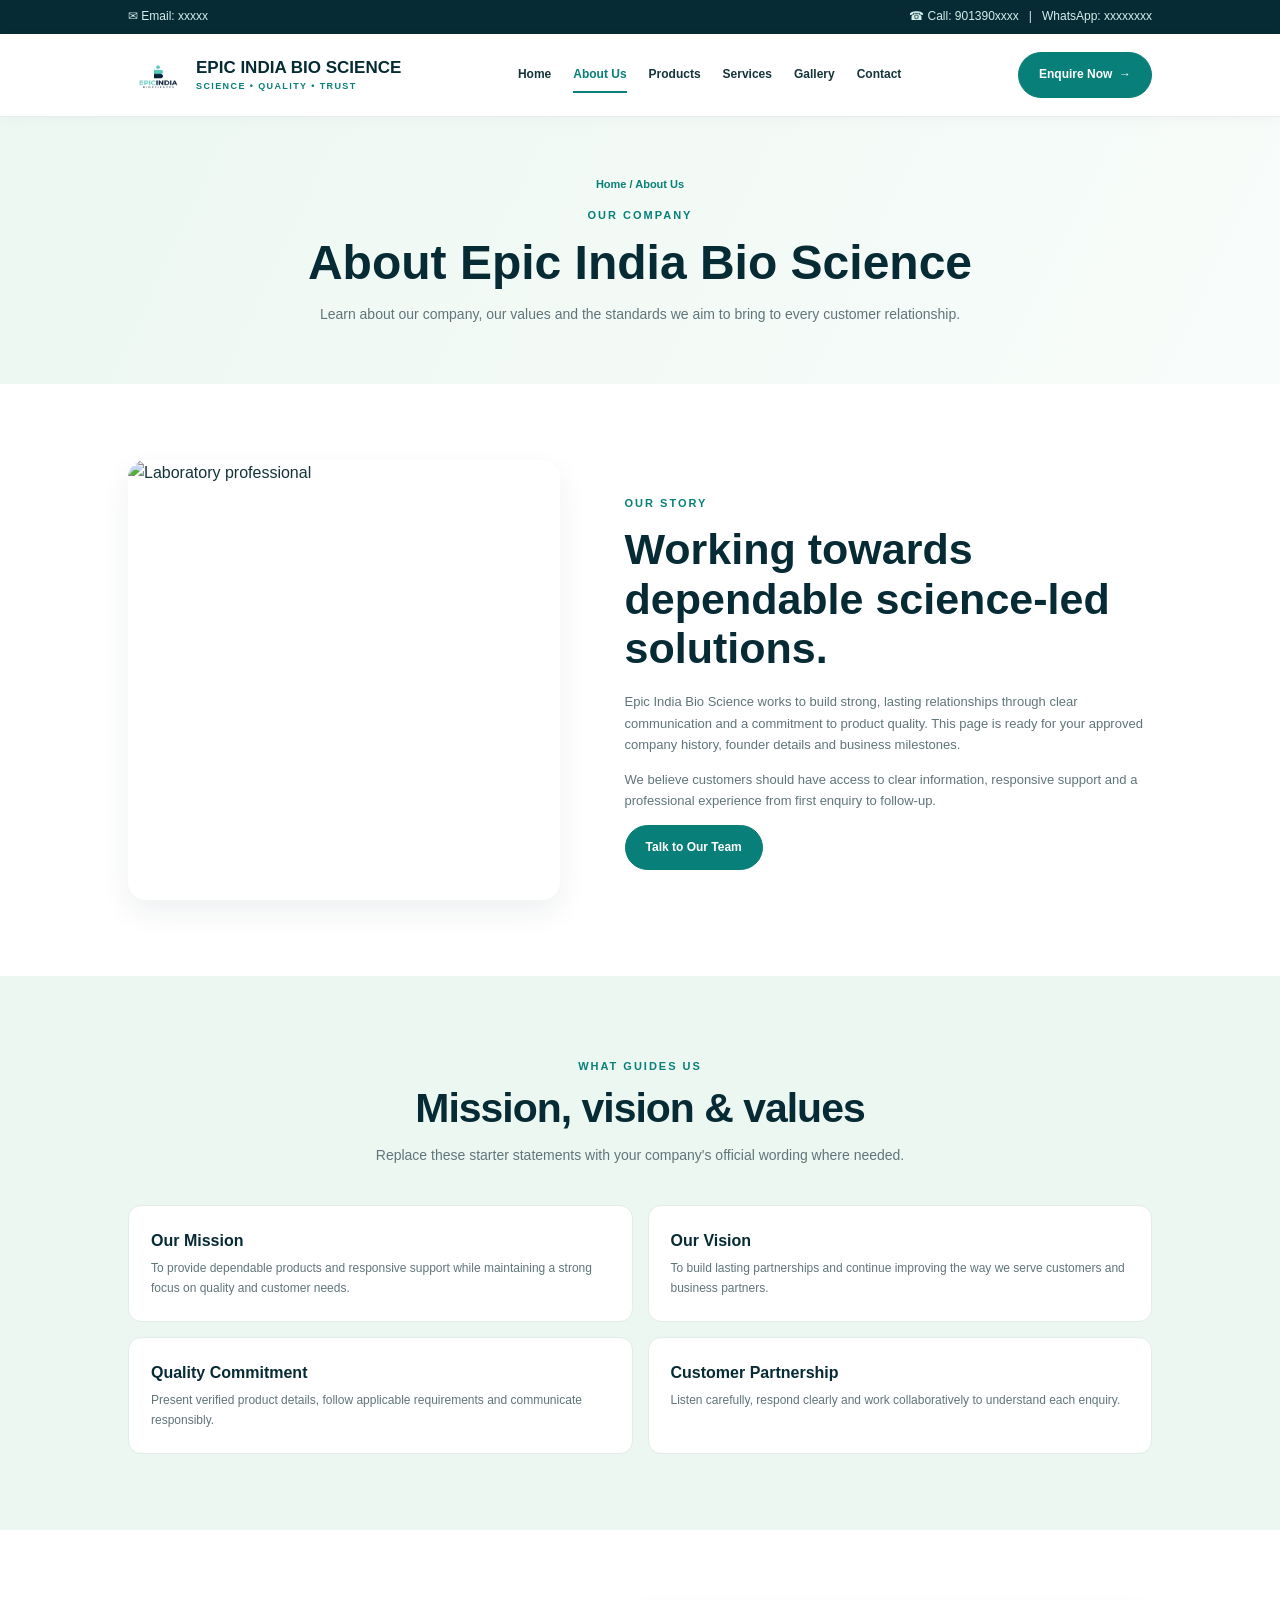
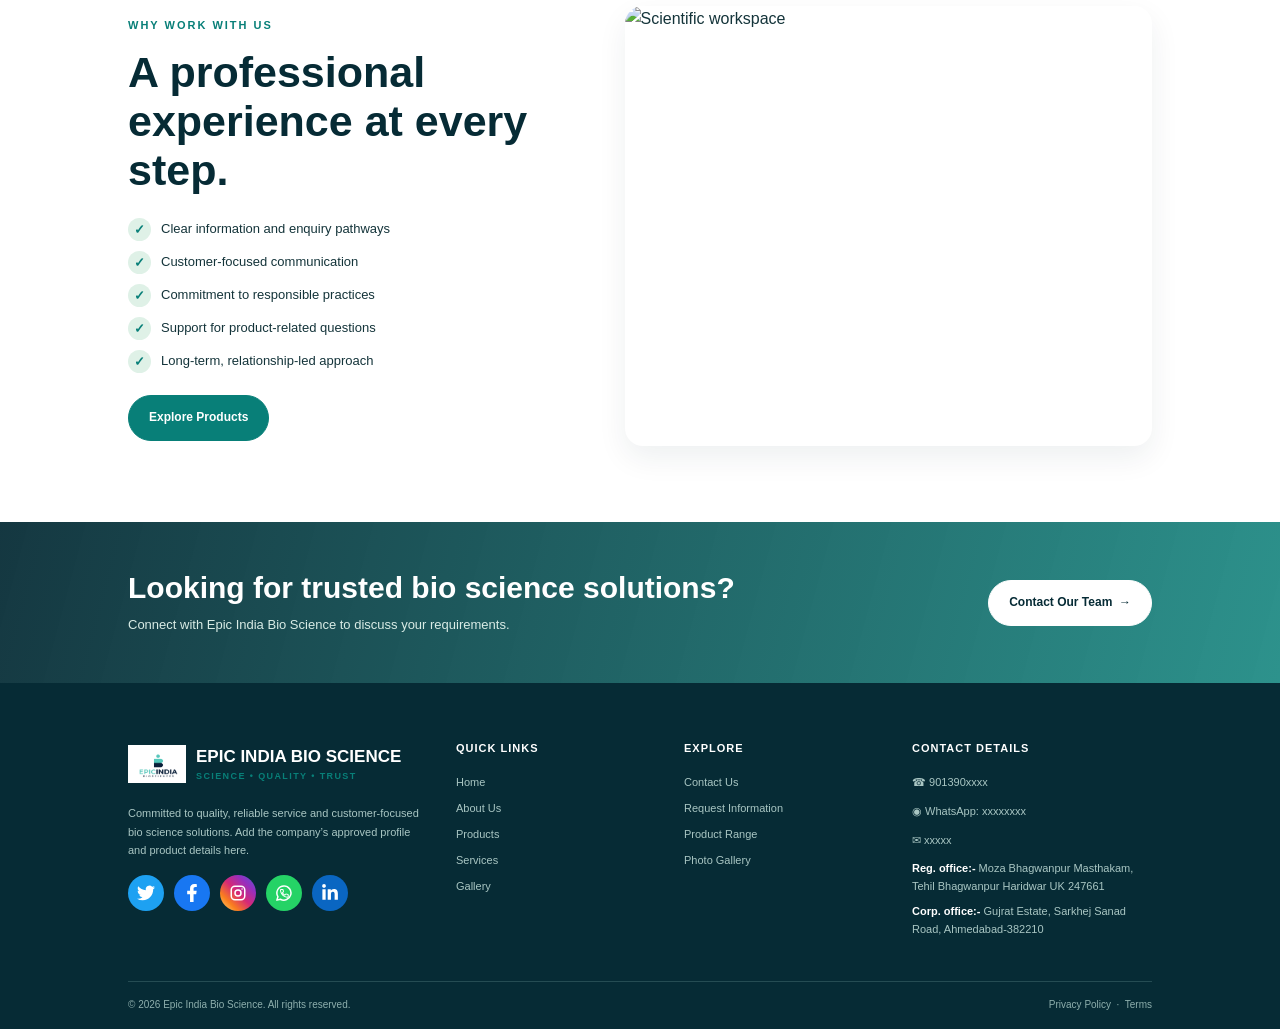
==== commit c9714b94: "address update" ====
--- a/aboutus.html
+++ b/aboutus.html
@@ -23,7 +23,7 @@
 <div><a class="brand" href="index.html"><img class="brand-logo" src="logo.png" alt="Epic India Bio Science logo"><span class="brand-name">EPIC INDIA BIO SCIENCE<small>Science • Quality • Trust</small></span></a><p>Committed to quality, reliable service and customer-focused bio science solutions. Add the company’s approved profile and product details here.</p><div class="socials"><a class="soc" href="#" style="background:#1DA1F2" aria-label="Twitter" title="Twitter"><svg viewBox="0 0 24 24" fill="#fff"><path d="M23.953 4.57a10 10 0 01-2.825.775 4.958 4.958 0 002.163-2.723c-.951.555-2.005.959-3.127 1.184a4.92 4.92 0 00-8.384 4.482C7.69 8.095 4.067 6.13 1.64 3.162a4.822 4.822 0 00-.666 2.475c0 1.71.87 3.213 2.188 4.096a4.904 4.904 0 01-2.228-.616v.06a4.923 4.923 0 003.946 4.827 4.996 4.996 0 01-2.212.085 4.936 4.936 0 004.604 3.417 9.867 9.867 0 01-6.102 2.105c-.39 0-.779-.023-1.17-.067a13.995 13.995 0 007.557 2.209c9.053 0 13.998-7.496 13.998-13.985 0-.21 0-.42-.015-.63A9.935 9.935 0 0024 4.59z"/></svg></a><a class="soc" href="#" style="background:#1877F2" aria-label="Facebook" title="Facebook"><svg viewBox="-60 0 440 512" fill="#fff"><path d="M279.14 288l14.22-92.66h-88.91v-60.13c0-25.35 12.42-50.06 52.24-50.06h40.42V6.26S260.43 0 225.36 0c-73.22 0-121.08 44.38-121.08 124.72v70.62H22.89V288h81.39v224h100.17V288z"/></svg></a><a class="soc" href="#" style="background:linear-gradient(45deg,#feda75 0%,#fa7e1e 25%,#d62976 50%,#962fbf 75%,#4f5bd5 100%)" aria-label="Instagram" title="Instagram"><svg viewBox="0 0 24 24" fill="none" stroke="#fff" stroke-width="2" stroke-linecap="round" stroke-linejoin="round"><rect x="3" y="3" width="18" height="18" rx="5"/><circle cx="12" cy="12" r="4"/><circle cx="17.4" cy="6.6" r="1" fill="#fff" stroke="none"/></svg></a><a class="soc" href="#" style="background:#25D366" aria-label="WhatsApp" title="WhatsApp"><svg viewBox="0 0 24 24" fill="none" stroke="#fff" stroke-width="2" stroke-linecap="round" stroke-linejoin="round"><path d="M12 2.5a9.5 9.5 0 0 0-8.1 14.4L2.5 21.5l4.7-1.2A9.5 9.5 0 1 0 12 2.5z"/><g transform="translate(6.2 6.2) scale(.52)" stroke-width="2.6"><path d="M22 16.9v3a2 2 0 0 1-2.2 2A19.8 19.8 0 0 1 11.2 19a19.4 19.4 0 0 1-6-6A19.8 19.8 0 0 1 2.1 4.2 2 2 0 0 1 4.1 2h3a2 2 0 0 1 2 1.7l.5 3a2 2 0 0 1-.6 1.9L7.1 10.5a16 16 0 0 0 6 6l1.9-1.9a2 2 0 0 1 1.9-.6l3 .5a2 2 0 0 1 2.1 2.4Z"/></g></svg></a><a class="soc" href="#" style="background:#0A66C2" aria-label="LinkedIn" title="LinkedIn"><svg viewBox="-30 0 508 512" fill="#fff"><path d="M100.28 448H7.4V148.9h92.88zM53.79 108.1C24.09 108.1 0 83.5 0 53.8a53.79 53.79 0 0 1 107.58 0c0 29.7-24.1 54.3-53.79 54.3zM447.9 448h-92.68V302.4c0-34.7-.7-79.2-48.29-79.2-48.29 0-55.69 37.7-55.69 76.7V448h-92.78V148.9h89.08v40.8h1.3c12.4-23.5 42.69-48.3 87.88-48.3 94 0 111.28 61.9 111.28 142.3V448z"/></svg></a></div></div>
 <div><h3>Quick Links</h3><div class="footer-links"><a href="index.html">Home</a><a href="aboutus.html">About Us</a><a href="products.html">Products</a><a href="services.html">Services</a><a href="gallery.html">Gallery</a></div></div>
 <div><h3>Explore</h3><div class="footer-links"><a href="contact.html">Contact Us</a><a href="contact.html">Request Information</a><a href="products.html">Product Range</a><a href="gallery.html">Photo Gallery</a></div></div>
-<div><h3>Contact Details</h3><p>☎ 901390xxxx</p><p>◉ WhatsApp: xxxxxxxx</p><p>✉ xxxxx</p><p class="addr"><b>Reg. office:</b> Moza Bhagwanpur Masthakam, Tehil Bhagwanpur Haridwar UK 247661</p><p class="addr"><b>Corp. office:</b> Gujrat Estate, Sarkhej Sanad Road, Ahmedabad-382210</p></div>
+<div><h3>Contact Details</h3><p>☎ 901390xxxx</p><p>◉ WhatsApp: xxxxxxxx</p><p>✉ xxxxx</p><p class="addr"><b>Reg. office:-</b> Moza Bhagwanpur Masthakam, Tehil Bhagwanpur Haridwar UK 247661</p><p class="addr"><b>Corp. office:-</b> Gujrat Estate, Sarkhej Sanad Road, Ahmedabad-382210</p></div>
 </div><div class="footer-bottom"><span>© <span data-year></span> Epic India Bio Science. All rights reserved.</span><span>Privacy Policy&nbsp; · &nbsp;Terms</span></div></div></footer>
 <div class="mobile-sticky"><a class="call" href="tel:901390xxxx"><svg viewBox="0 0 24 24" fill="none" stroke="currentColor" stroke-width="2"><path d="M22 16.9v3a2 2 0 0 1-2.2 2A19.8 19.8 0 0 1 11.2 19a19.4 19.4 0 0 1-6-6A19.8 19.8 0 0 1 2.1 4.2 2 2 0 0 1 4.1 2h3a2 2 0 0 1 2 1.7l.5 3a2 2 0 0 1-.6 1.9L7.1 10.5a16 16 0 0 0 6 6l1.9-1.9a2 2 0 0 1 1.9-.6l3 .5a2 2 0 0 1 2.1 2.4Z"/></svg>Call</a><a class="appointment" href="contact.html"><svg viewBox="0 0 24 24" fill="none" stroke="currentColor" stroke-width="2"><path d="M21 11.5a8.4 8.4 0 0 1-.9 3.8 8.5 8.5 0 0 1-7.6 4.7 8.4 8.4 0 0 1-3.8-.9L3 21l1.9-5.7a8.4 8.4 0 0 1-.9-3.8A8.5 8.5 0 0 1 8.7 4a8.4 8.4 0 0 1 3.8-.9h.5a8.5 8.5 0 0 1 8 8z"/></svg>Appointment</a></div>
 <script src="script.js"></script></body></html>
